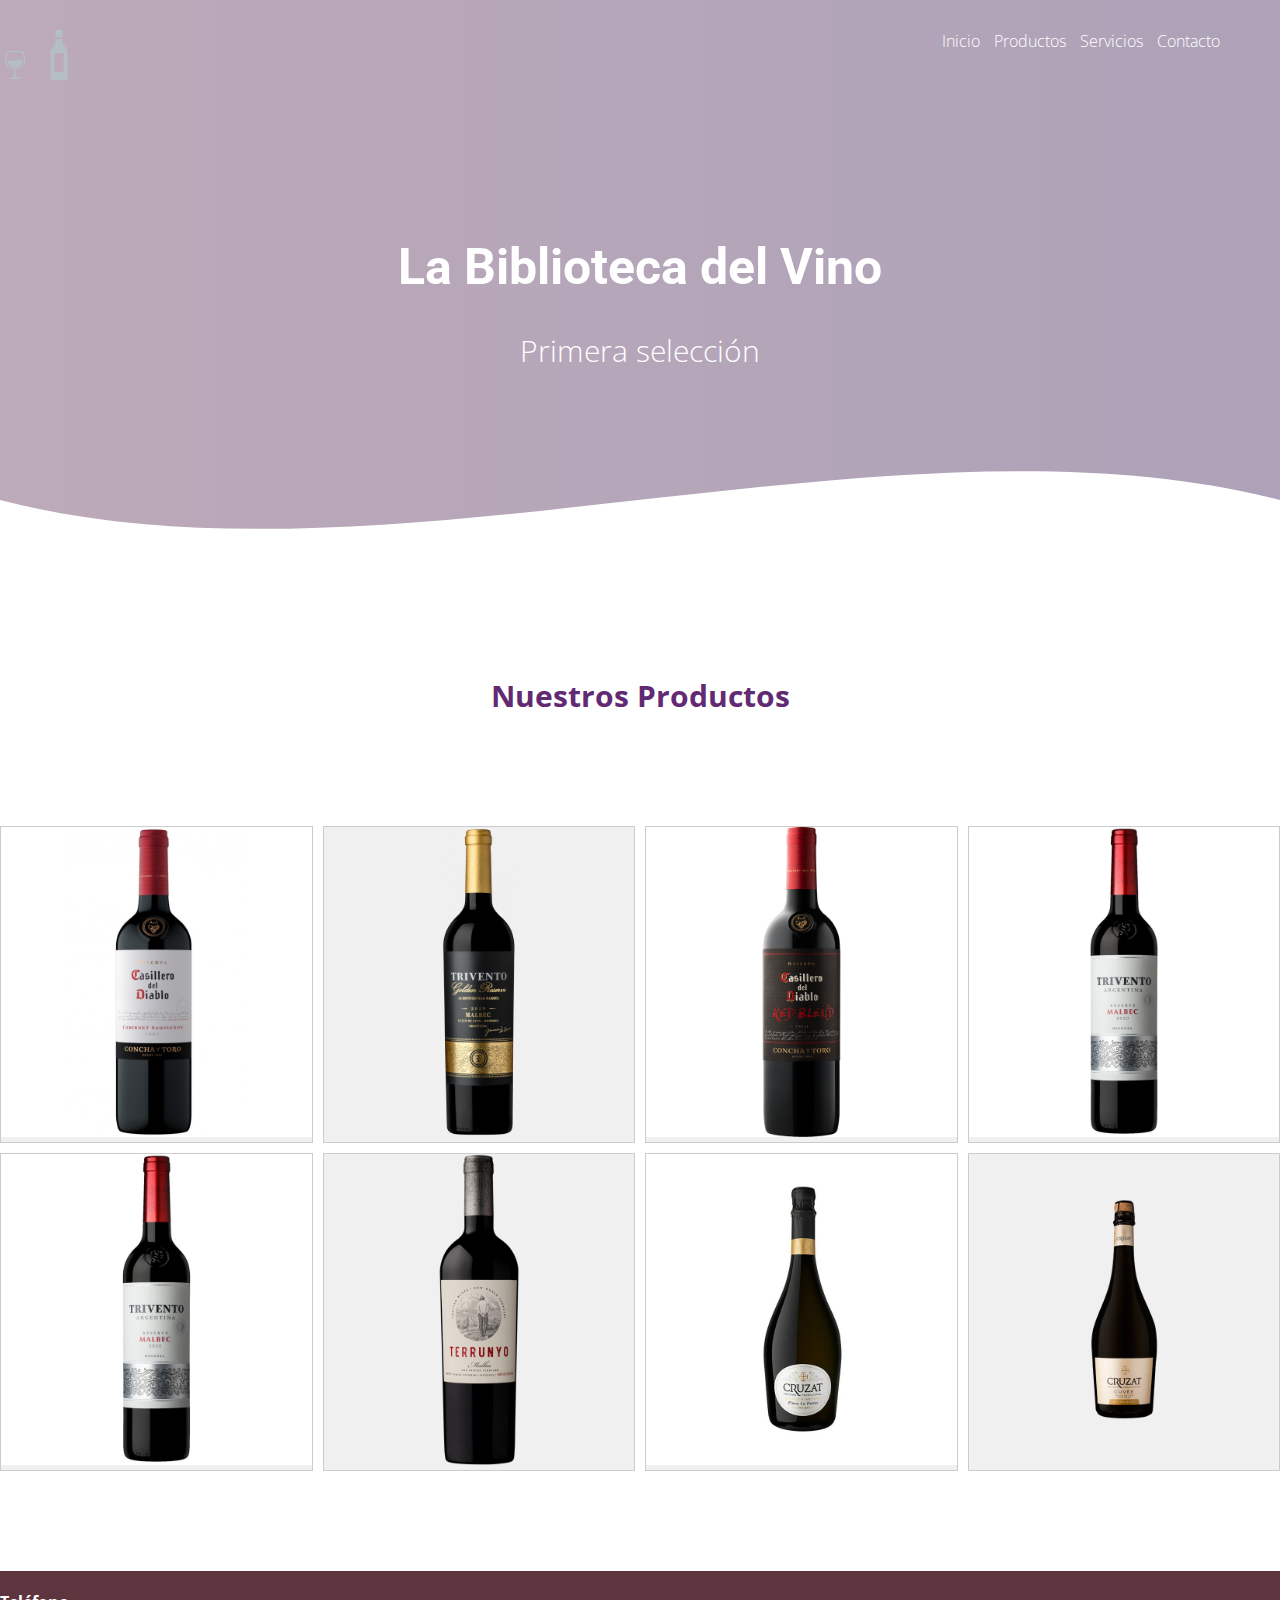
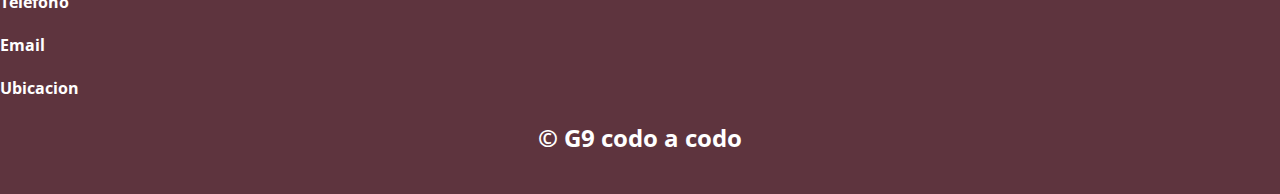
==== index.html @ 4d574cd7 "modificación rutas" ====
<!DOCTYPE html>
<html lang="es">
<head>
    <meta charset="UTF-8">
    <meta name="viewport" content="width=device-width, initial-scale=1.0">
    <title>La Biblioteca del Vino - Inicio</title>
    <link rel="icon" href="../static/img/icons8-shop-24.png" type="image/x-icon">
    <link rel="stylesheet" href="./static/css/style.css">
    <link rel="stylesheet" href="./static/css/home.css">
    <link href="https://fonts.googleapis.com/css?family=Open+Sans:400,600,300" rel="stylesheet" type="text/css">
    <meta http-equiv="X-UA-Compatible" content="IE=edge">
    <link rel="stylesheet" href="https://fonts.googleapis.com/css2?family=Roboto:wght@400;700&display=swap">
    <title>La Biblioteca del vino</title>
</head>
<body>
    <header>
        <nav class="navegacion">
            <a href="/index.html">Inicio</a>
            <a href="/index.html#nuestros-productos">Productos</a>
            <a href="./Templates/servicios.html">Servicios</a>
            <a href="./Templates/registro.html">Contacto</a>
            <div class="img-logo2">
                <a href="/index.html" style="text-decoration: none;">
                    <img src="./static/img/logo/wine-glass-svgrepo-com.svg" style="width: 30px;" alt="coupe_wine" id="coupe-wine">
                    <img src="./static/img/logo/bottle-wine-svgrepo-com.svg" style="width: 50px" alt="bottle_wine" id="bottle-wine">
                </a>
            </div>
        </nav>
        <section class="textos-header">
            <img src="./static/img/logo.png"  alt="" class="logo">
            <h1>La Biblioteca del Vino</h1>
            <h2>Primera selección</h2>
        </section>
        <div>

            <div class="wave" style="height: 150px; overflow: hidden;" >
                <svg viewBox="0 0 500 150" preserveAspectRatio="none" style="height: 100%; width: 100%;">
                    <path d="M0.00,49.98 C149.99,150.00 349.20,-49.98 500.00,49.98 L500.00,150.00 L0.00,150.00 Z" style="stroke: none; fill: rgb(255, 255, 255);"></path>
                </svg>
            </div>
        </div>
    </header>
  <main>
     <section id="nuestros-productos" class="destacados">
         <!-- Sección de Vinos Destacados -->
        <h2 class="titulo">Nuestros Productos</h2>
        <div class="contenedor-nuestros-productos">
            <section class="grilla">
                <div class="flexbox">
                    <div class="item-vino">
                        <a href="./Templates/contenido.html#vino-1"><img src="./static/img/casillero-del-diablo-cabernet-sauvignon-2018-botella-750-cc.jpg"
                            alt="Casillero del Diablo Cabernet Sauvignon 2018" title="Casillero del Diablo Cabernet Sauvignon 2018"></a>
                    </div>
                    <div class="item-vino">
                        <a href="./Templates/contenido.html#vino-2"><img src="./static/img/trivento-golden-reserve-malbec-2017-botella-750-cc.webp"
                            alt="Trivento Golden Reserve Malbec" title="Trivento Golden Reserve Malbec"></a>
                    </div>
                    <div class="item-vino">
                        <a href="./Templates/contenido.html#vino-3"><img src="./static/img/casillero-del-diablo-red-blend-red-blend-2021-botella-750-cc.webp"
                            alt="Casillero Del Diablo Red Blend Ensamblaje" title="Casillero Del Diablo Red Blend Ensamblaje"></a>
                    </div>
                    <div class="item-vino">
                        <a href="./Templates/contenido.html#vino-4"><img src="./static/img/trivento-reserve-malbec-2022-vino-trivento-951551.jpg"
                            alt="Trivento Reserve Malbec 2022" title="Trivento Reserve Malbec 2022"></a>
                    </div>
                    <div class="item-vino">
                        <a href="./Templates/contenido.html#vino-5"><img src="./static/img/trivento-reserve-malbec-2022-vino-trivento-951551.jpg"
                            alt="Casillero del Diablo Rosé 2022" title="Casillero del Diablo Rosé 2022"></a>
                    </div>
                    <div class="item-vino">
                        <a href="./Templates/contenido.html#vino-6"><img src="./static/img/terrunyo-Malbec-2017-botella-750-cc.jpg"
                            alt="Terrunyo Malbec 2017" title="Terrunyo Malbec 2017"></a>
                    </div>
                    <div class="item-vino">
                        <a href="./Templates/contenido.html#vino-7"><img src="./static/img/espumante-cruzat-finca-la-dama-extra-brut-750-cc.jpg"
                            alt="Espumante Cruzat Finca La Dama Single Vineyard Extra Brut"
                            title="Espumante Cruzat Finca La Dama Single Vineyard Extra Brut"></a>
                    </div>
                    <div class="item-vino">
                        <a href="./Templates/contenido.html#vino-8"><img src="./static/img/espumante-cruzat-cuvee-extra-brut-750-cc.jpg"
                            alt="Espumante Cruzat Cuvee Extra Brut" title="Espumante Cruzat Cuvee Extra Brut"></a>
                    </div>
                </div>
            </section>
        </div>
        <div>
    </section>   
</main>
<footer>
    <div class="contenedor-footer">
        <div class="contenedor-foo">
            <h4>Teléfono</h4>
        </div>
        <div class="contenedor-foo">
            <h4>Email</h4>
        </div>
        <div class="contenedor-foo">
            <h4>Ubicacion</h4>
        </div>
    </div>
    <h2 class="titulo-final">&copy; G9 codo a codo</h2>
</footer>

</body>
</html>
---- static/css/style.css ----
/* Estilos Globales */
@import url('https://fonts.googleapis.com/css2?family=Roboto:wght@400;700&display=swap');

/* Estilos adicionales aquí */

:root{
   --primary-color: #5e343e;
   --secondary-color: #5c4f58;
}

body {
   
   margin: 0;
   padding: 0;
   background-color: #ffffff; 
   color: #000000; 
   font-family: 'open sans';
}

header{
   width: 100%;
   height: 600px;
   background: #42275a;  /* fallback for old browsers */
   background: -webkit-linear-gradient(to right, #734b6d79, #42275a6e), url(../img/viñedo\ en\ alta\ calidad.jpg);  /* Chrome 10-25, Safari 5.1-6 */
   background: linear-gradient(to right, #734b6d79, #42275a6e), url(../img/viñedo\ en\ alta\ calidad.jpg);/* W3C, IE 10+/ Edge, Firefox 16+, Chrome 26+, Opera 12+, Safari 7+ */
   background-size: cover;
   background-attachment: fixed;
   position: relative;
}

.navegacion{
   text-align: right;
   padding: 30px 50px 0 0; 

}

.navegacion > a{
   color: #fff;
   font-weight: 300;
   text-decoration: none;
   margin-right: 10px;
}

.navegacion > a:hover{
   text-decoration: underline;
}

.wave{
   position: absolute;
   bottom: 0;
   width: 100%;
   
}


.logo {
      width: 300px; 
      position: relative;
      margin-right: 10px; 
  }

  header .textos-header{
   display: flex;
   height: 430px;
   width: 100%;
   align-items: center;
   justify-content: center;
   flex-direction: column;
   text-align: center;

  }

  .textos-header h1{
   font-size: 50px;
   color: #fff;   
  }

  .textos-header h2{
   font-size: 30px;
   font-weight: 100;
   color: #fff;
   margin-top: 1px;
   
  }

h1 {
   font-family: 'Roboto', sans-serif;
   /* Puedes ajustar el tamaño, el peso y otros estilos según sea necesario */
   font-size: 2em;
   font-weight: bold;
}

.contenedor {
   width: 80%;
   margin: auto;
   display: flex;
   align-items: center;
   padding: 60px 0;
   width: 90%;
   max-width: 1000px;
   overflow: hidden;

}

.titulo{
   color: #622a73;
   font-size: 30px;
   text-align: center;
   margin-bottom: 60px;

}
/******************************************/
/*****************************************/
header .img-logo1 {
   float: right;
}

header .img-logo2 {
   float: left;
}
#bottle-wine:hover {
   animation: rotation-bottle-wine 0.5s infinite
}
@keyframes rotation-bottle-wine {
   0% { transform: rotate(0deg);}
   50% { transform: rotate(-75deg);}
   100% { transform: rotate(0deg);}
}
#coupe-wine:hover {
   animation: rotation-coupe-wine 0.5s infinite
}
@keyframes rotation-coupe-wine {
   0% { transform: rotate(0deg);}
   50% { transform: rotate(15deg);}
   75% { transform: rotate(0deg);}
   100% { transform: rotate(-15deg);}
}
/* Estilos de la Página de Inicio */
.destacados {
   padding: 50px 0;
}

.grilla {
   padding: 50px 0;
}

.busqueda {
   padding: 20px 0;
   border: 5px solid color black;
}

/* Estilos página Contenido */



/* Estilos de la Página de Detalle del Vino Seleccionado - esta página la armé aparte y se llama búsqueda */
.detalle-vino {
   padding: 50px 0;
}

.detalle-vino h2 {
   text-align: left;
   margin-bottom: 30px;
}

.vino {
   display: flex;
   align-items: center;
}

.vino img {
   max-width: 300px;
   margin-right: 20px;
}

.informacion {
   flex: 1;
}

.informacion h3,h4 {
   margin-top: 0;
   text-align: left;
}

.informacion p {
   margin: 10px 0;
   text-align: left;
}

.vinos-grid {
   background-color:#5c4f58;
   height: 400px;
   display: grid;
   grid-template-columns: repeat(4, 2fr);
   grid-template-rows: 2fr;
   text-align: center;
   justify-content: center;
}

footer {
   background-color: #5e343e; /* Color: Burdeos */
   color: #fff;
   padding: 20px 0;
   text-align: center;
}
---- static/css/home.css ----
.flexbox {
   display: flex;
   flex-wrap: wrap;
   gap: 10px;
}

.item-vino {
   flex: 1 1 calc(25% - 10px);
   background-color: #f0f0f0;
   border: 1px solid #ccc;
   box-sizing: border-box;
   overflow: hidden;
}

.item-vino img {
   width: 100%;
   height: auto;
   object-fit: cover;
}


.position {
   position: absolute;
   top: 50%;
   left: 50%;
   transform: translate(-50%, -50%);
}

.slider {
   background-image: url(../img/casillero-del-diablo-red-blend-red-blend-2021-botella-750-cc.webp);
   background-size: cover;
   height: 250px;
   width: 50%;
   border-radius: 10px;
   animation: animate 10s infinite;
}

@keyframes animate {
   33% {
      background-image: url(../img/trivento-golden-reserve-malbec-2017-botella-750-cc.webp);
      background-size: cover;
   }

   66% {
      background-image: url(../img/espumante-cruzat-cuvee-extra-brut-750-cc.jpg);
      background-size: cover;
   }

   100% {
      background-image: url(../img/trivento-golden-reserve-malbec-2017-botella-750-cc.webp);
      background-size: cover;
   }
}
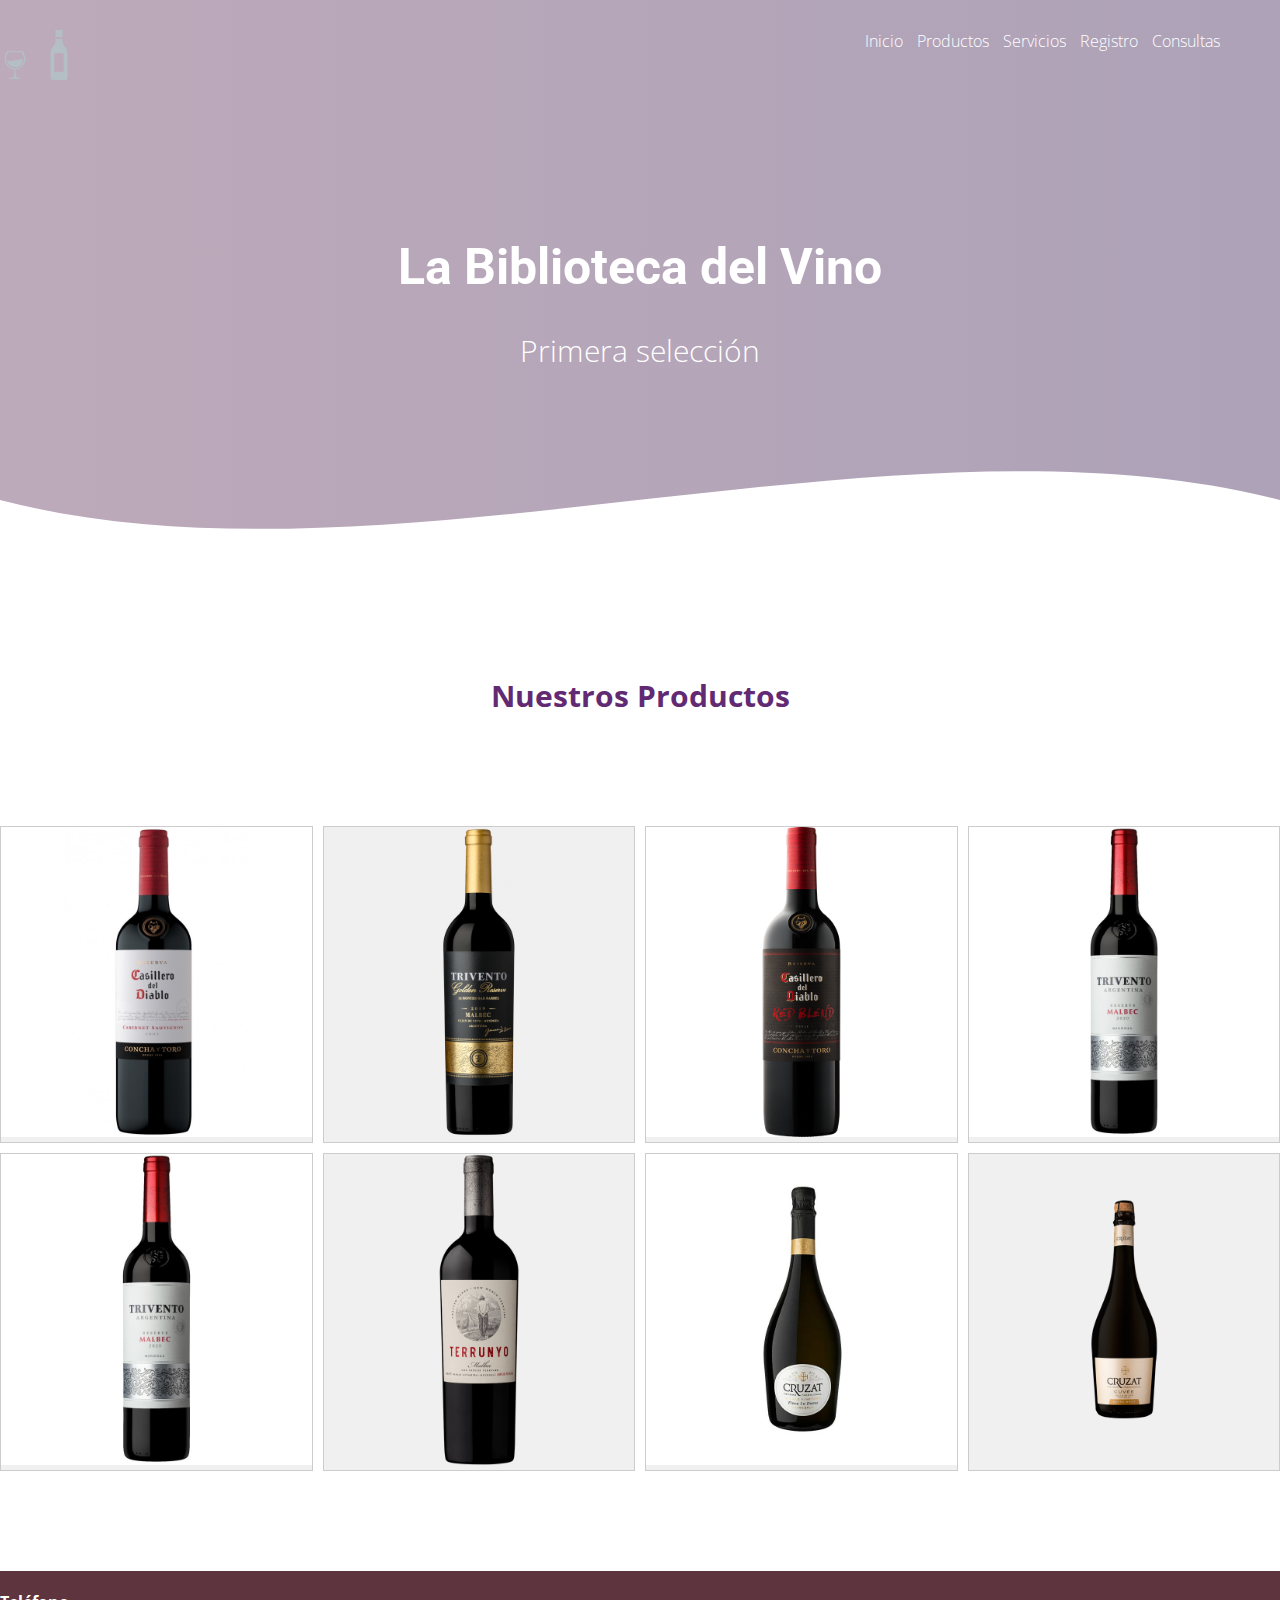
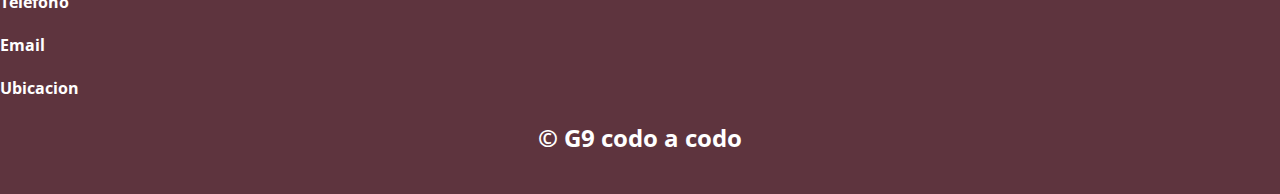
==== commit d8411fca: "Consulta" ====
--- a/index.html
+++ b/index.html
@@ -15,12 +15,14 @@
 <body>
     <header>
         <nav class="navegacion">
-            <a href="/index.html">Inicio</a>
-            <a href="/index.html#nuestros-productos">Productos</a>
+            <a href="./index.html">Inicio</a>
+            <a href="./index.html#nuestros-productos">Productos</a>
             <a href="./Templates/servicios.html">Servicios</a>
-            <a href="./Templates/registro.html">Contacto</a>
+            <a href="./Templates/registro.html">Registro</a>
+            <a href="./Templates/consultas.html">Consultas</a>
+
             <div class="img-logo2">
-                <a href="/index.html" style="text-decoration: none;">
+                <a href="./index.html" style="text-decoration: none;">
                     <img src="./static/img/logo/wine-glass-svgrepo-com.svg" style="width: 30px;" alt="coupe_wine" id="coupe-wine">
                     <img src="./static/img/logo/bottle-wine-svgrepo-com.svg" style="width: 50px" alt="bottle_wine" id="bottle-wine">
                 </a>
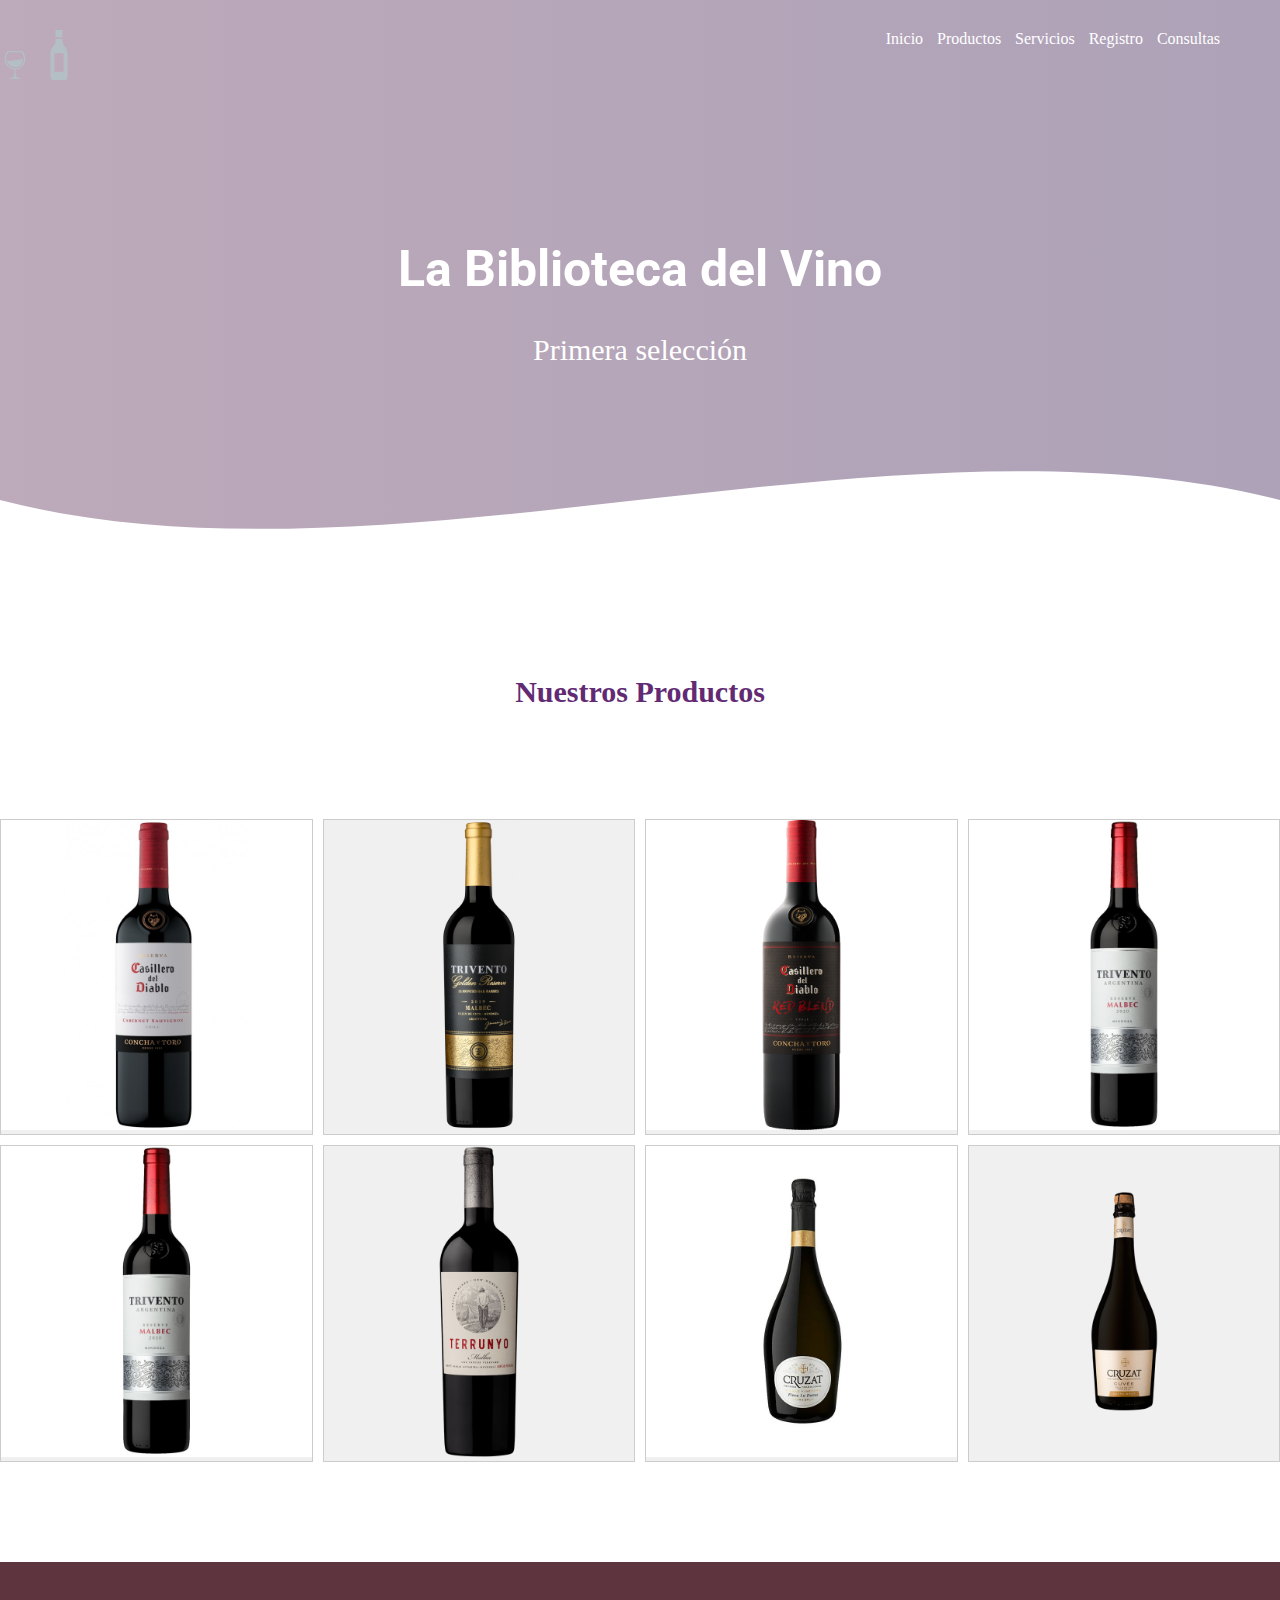
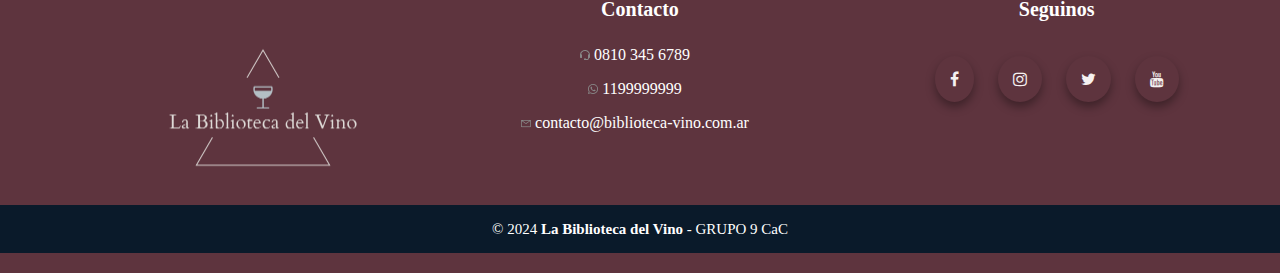
==== commit 031b90af: "Check Html footer" ====
--- a/index.html
+++ b/index.html
@@ -3,14 +3,13 @@
 <head>
     <meta charset="UTF-8">
     <meta name="viewport" content="width=device-width, initial-scale=1.0">
-    <title>La Biblioteca del Vino - Inicio</title>
-    <link rel="icon" href="../static/img/icons8-shop-24.png" type="image/x-icon">
+    <title>La Biblioteca del Vino</title>
+    <link rel="icon" href="./static/img/logo/wine-glass-svgrepo-com.svg" type="image/x-icon">
     <link rel="stylesheet" href="./static/css/style.css">
     <link rel="stylesheet" href="./static/css/home.css">
-    <link href="https://fonts.googleapis.com/css?family=Open+Sans:400,600,300" rel="stylesheet" type="text/css">
+   <!-- <link href="https://fonts.googleapis.com/css?family=Open+Sans:400,600,300" rel="stylesheet" type="text/css"> -->
+    <link href="https://cdnjs.cloudflare.com/ajax/libs/font-awesome/4.7.0/css/font-awesome.min.css" rel="stylesheet" type="text/css">
     <meta http-equiv="X-UA-Compatible" content="IE=edge">
-    <link rel="stylesheet" href="https://fonts.googleapis.com/css2?family=Roboto:wght@400;700&display=swap">
-    <title>La Biblioteca del vino</title>
 </head>
 <body>
     <header>
@@ -29,7 +28,6 @@
             </div>
         </nav>
         <section class="textos-header">
-            <img src="./static/img/logo.png"  alt="" class="logo">
             <h1>La Biblioteca del Vino</h1>
             <h2>Primera selección</h2>
         </section>
@@ -42,66 +40,79 @@
             </div>
         </div>
     </header>
-  <main>
-     <section id="nuestros-productos" class="destacados">
+    <main>
+        <section id="nuestros-productos" class="destacados">
          <!-- Sección de Vinos Destacados -->
-        <h2 class="titulo">Nuestros Productos</h2>
-        <div class="contenedor-nuestros-productos">
-            <section class="grilla">
-                <div class="flexbox">
-                    <div class="item-vino">
-                        <a href="./Templates/contenido.html#vino-1"><img src="./static/img/casillero-del-diablo-cabernet-sauvignon-2018-botella-750-cc.jpg"
-                            alt="Casillero del Diablo Cabernet Sauvignon 2018" title="Casillero del Diablo Cabernet Sauvignon 2018"></a>
-                    </div>
-                    <div class="item-vino">
-                        <a href="./Templates/contenido.html#vino-2"><img src="./static/img/trivento-golden-reserve-malbec-2017-botella-750-cc.webp"
-                            alt="Trivento Golden Reserve Malbec" title="Trivento Golden Reserve Malbec"></a>
-                    </div>
-                    <div class="item-vino">
-                        <a href="./Templates/contenido.html#vino-3"><img src="./static/img/casillero-del-diablo-red-blend-red-blend-2021-botella-750-cc.webp"
-                            alt="Casillero Del Diablo Red Blend Ensamblaje" title="Casillero Del Diablo Red Blend Ensamblaje"></a>
-                    </div>
-                    <div class="item-vino">
-                        <a href="./Templates/contenido.html#vino-4"><img src="./static/img/trivento-reserve-malbec-2022-vino-trivento-951551.jpg"
-                            alt="Trivento Reserve Malbec 2022" title="Trivento Reserve Malbec 2022"></a>
-                    </div>
-                    <div class="item-vino">
-                        <a href="./Templates/contenido.html#vino-5"><img src="./static/img/trivento-reserve-malbec-2022-vino-trivento-951551.jpg"
-                            alt="Casillero del Diablo Rosé 2022" title="Casillero del Diablo Rosé 2022"></a>
-                    </div>
-                    <div class="item-vino">
-                        <a href="./Templates/contenido.html#vino-6"><img src="./static/img/terrunyo-Malbec-2017-botella-750-cc.jpg"
-                            alt="Terrunyo Malbec 2017" title="Terrunyo Malbec 2017"></a>
-                    </div>
-                    <div class="item-vino">
-                        <a href="./Templates/contenido.html#vino-7"><img src="./static/img/espumante-cruzat-finca-la-dama-extra-brut-750-cc.jpg"
-                            alt="Espumante Cruzat Finca La Dama Single Vineyard Extra Brut"
-                            title="Espumante Cruzat Finca La Dama Single Vineyard Extra Brut"></a>
-                    </div>
-                    <div class="item-vino">
-                        <a href="./Templates/contenido.html#vino-8"><img src="./static/img/espumante-cruzat-cuvee-extra-brut-750-cc.jpg"
-                            alt="Espumante Cruzat Cuvee Extra Brut" title="Espumante Cruzat Cuvee Extra Brut"></a>
+            <h2 class="titulo">Nuestros Productos</h2>
+            <div class="contenedor-nuestros-productos">
+                <div class="grilla">
+                    <div class="flexbox">
+                        <div class="item-vino">
+                            <a href="./Templates/contenido.html#vino-1"><img src="./static/img/casillero-del-diablo-cabernet-sauvignon-2018-botella-750-cc.jpg"
+                                alt="Casillero del Diablo Cabernet Sauvignon 2018" title="Casillero del Diablo Cabernet Sauvignon 2018"></a>
+                        </div>
+                        <div class="item-vino">
+                            <a href="./Templates/contenido.html#vino-2"><img src="./static/img/trivento-golden-reserve-malbec-2017-botella-750-cc.webp"
+                                alt="Trivento Golden Reserve Malbec" title="Trivento Golden Reserve Malbec"></a>
+                        </div>
+                        <div class="item-vino">
+                            <a href="./Templates/contenido.html#vino-3"><img src="./static/img/casillero-del-diablo-red-blend-red-blend-2021-botella-750-cc.webp"
+                                alt="Casillero Del Diablo Red Blend Ensamblaje" title="Casillero Del Diablo Red Blend Ensamblaje"></a>
+                        </div>
+                        <div class="item-vino">
+                            <a href="./Templates/contenido.html#vino-4"><img src="./static/img/trivento-reserve-malbec-2022-vino-trivento-951551.jpg"
+                                alt="Trivento Reserve Malbec 2022" title="Trivento Reserve Malbec 2022"></a>
+                        </div>
+                        <div class="item-vino">
+                            <a href="./Templates/contenido.html#vino-5"><img src="./static/img/trivento-reserve-malbec-2022-vino-trivento-951551.jpg"
+                                alt="Casillero del Diablo Rosé 2022" title="Casillero del Diablo Rosé 2022"></a>
+                        </div>
+                        <div class="item-vino">
+                            <a href="./Templates/contenido.html#vino-6"><img src="./static/img/terrunyo-Malbec-2017-botella-750-cc.jpg"
+                                alt="Terrunyo Malbec 2017" title="Terrunyo Malbec 2017"></a>
+                        </div>
+                        <div class="item-vino">
+                            <a href="./Templates/contenido.html#vino-7"><img src="./static/img/espumante-cruzat-finca-la-dama-extra-brut-750-cc.jpg"
+                                alt="Espumante Cruzat Finca La Dama Single Vineyard Extra Brut"
+                                title="Espumante Cruzat Finca La Dama Single Vineyard Extra Brut"></a>
+                        </div>
+                        <div class="item-vino">
+                            <a href="./Templates/contenido.html#vino-8"><img src="./static/img/espumante-cruzat-cuvee-extra-brut-750-cc.jpg"
+                                alt="Espumante Cruzat Cuvee Extra Brut" title="Espumante Cruzat Cuvee Extra Brut"></a>
+                        </div>
                     </div>
                 </div>
-            </section>
+            </div>
+        </section>   
+    </main>
+    <footer class="pie-pagina">
+        <div class="grupo-1">
+            <div class="box">
+                <figure>
+                    <a href="#">
+                        <img src="static/img/logo/la-biblioteca-del-vino-high-resolution-logo.png" alt="Logo de Biblioteca del vino">
+                    </a>
+                </figure> 
+            </div>
+            <div class="box">
+                <h2>Contacto</h2>
+                <p><a href="tel:08103455577"><img src="static/img/footer-head.png?v=637944336078100000" alt=""><span> 0810 345 6789</span></a></p>
+                <p><a id="whatsapphdr" href="https://api.whatsapp.com/send?phone=5491199999999" target="_blank" data-content="https://api.whatsapp.com/send?phone=5491199999999"><img src="static/img/footer-wsp.png?v=637944336085770000" alt=""><span> 1199999999</span></a></p>
+                <p><a href="mailto:contacto@biblioteca-vino.com.ar"><img src="static/img/footer-carta.png?v=637944336074330000" alt=""><span> contacto@biblioteca-vino.com.ar</span></a></p>
+
+            </div>
+            <div class="box">
+                <h2>Seguinos</h2>
+                    <a href="http://www.facebook.com" target="_blank"><i class="fa fa-facebook"></i></a>
+                    <a href="http://www.instagram.com" target="_blank"><i class="fa fa-instagram"></i></a>
+                    <a href="http://twitter.com" target="_blank"><i class="fa fa-twitter"></i></a>
+                    <a href="http://youtube.com" target="_blank"><i class="fa fa-youtube"></i></a>
+            </div>
         </div>
-        <div>
-    </section>   
-</main>
-<footer>
-    <div class="contenedor-footer">
-        <div class="contenedor-foo">
-            <h4>Teléfono</h4>
+        <div class="grupo-2">
+            <small>&copy; 2024 <b>La Biblioteca del Vino</b> - GRUPO 9 CaC</small>
         </div>
-        <div class="contenedor-foo">
-            <h4>Email</h4>
-        </div>
-        <div class="contenedor-foo">
-            <h4>Ubicacion</h4>
-        </div>
-    </div>
-    <h2 class="titulo-final">&copy; G9 codo a codo</h2>
-</footer>
+    </footer>
 
 </body>
 </html>--- a/static/css/style.css
+++ b/static/css/style.css
@@ -1,6 +1,6 @@
 /* Estilos Globales */
 @import url('https://fonts.googleapis.com/css2?family=Roboto:wght@400;700&display=swap');
-
+@import url('https://cdnjs.cloudflare.com/ajax/libs/font-awesome/4.7.0/css/font-awesome.min.css');
 /* Estilos adicionales aquí */
 
 :root{
@@ -200,8 +200,131 @@
 footer {
    background-color: #5e343e; /* Color: Burdeos */
    color: #fff;
-   padding: 20px 0;
-   text-align: center;
-}
-
-
+   padding: 20px 0px;
+   text-align: center;
+}
+
+
+/* footer */
+@import url('https://cdnjs.cloudflare.com/ajax/libs/font-awesome/4.7.0/css/font-awesome.min.css');
+/* *{
+    margin: 0;
+    padding: 0;
+    box-sizing: border-box;
+    font-family: 'Open Sans', sans-serif;
+} */
+/*:::::Pie de Pagina*/
+.pie-pagina{
+    width: 100%;
+    background-color: #5e343e;
+}
+.pie-pagina .grupo-1{
+    width: 100%;
+    max-width: 1200px;
+    margin: auto;
+    display:grid;
+    grid-template-columns: repeat(3, 1fr);
+    grid-gap:50px;
+}
+.pie-pagina .grupo-1 .box figure{
+    width: 100%;
+    height: 100%;
+    display: flex;
+    justify-content: center;
+    align-items: center;
+}
+.pie-pagina .grupo-1 .box figure img{
+    width: 250px;
+}
+.pie-pagina .grupo-1 .box h2{
+    color: #fff;
+    margin-bottom: 25px;
+    font-size: 20px;
+}
+.pie-pagina .grupo-1 .box p{
+    color: #fff;
+    margin-bottom: 10px;
+}
+
+.box p > a{
+   color: #fff;
+   font-weight: 300;
+   text-decoration: none;
+   margin-right: 10px;
+}
+
+.box p > a:hover{
+   text-decoration: underline;
+}
+/*
+.pie-pagina .grupo-1 .red-social a{
+    display: inline-block;
+    text-decoration: none;
+    width: 45px;
+    height: 45px;
+    line-height: 45px;
+    color: #fff;
+    margin-right: 10px;
+    background-color: #0d2033;
+    text-align: center;
+    transition: all 300ms ease;
+}
+.pie-pagina .grupo-1 .red-social a:hover{
+    color: aqua;
+}*/
+.pie-pagina .grupo-2{
+    background-color: #0a1a2a;
+    padding: 15px 10px;
+    text-align: center;
+    color: #fff;
+}
+.pie-pagina .grupo-2 small{
+    font-size: 15px;
+}
+
+i{
+   text-align: center;
+   font-size: 25px;
+   color: #f5f1f1;
+   margin: 10px;
+   border-radius: 50%;
+   padding: 15px;
+   box-shadow: 0px 5px 10px rgb(0, 0, 0, .35);
+   transition: .3s ease;
+}
+
+.fa-youtube:hover {
+   background-color: red;
+   color: #ffffff;
+   box-shadow: 0 0 15px red,
+               0 0 45px red,
+               0 0 75px red,
+               0 0 115 red;
+}
+
+.fa-twitter:hover {
+   background-color: #1DA1F2;
+   color: #ffffff;
+   box-shadow: 0 0 15px #1DA1F2,
+               0 0 45px #1DA1F2,
+               0 0 75px #1DA1F2,
+               0 0 115 #1DA1F2;
+}
+
+.fa-instagram:hover {
+   background-color: #FF3E00;
+   color: #ffffff;
+   box-shadow: 0 0 15px #FF3E00,
+               0 0 45px #FF3E00,
+               0 0 75px #FF3E00,
+               0 0 115 #FF3E00;
+}
+
+.fa-facebook:hover {
+   background-color: #0575bb;
+   color: #ffffff;
+   box-shadow: 0 0 15px #0575bb,
+               0 0 45px #0575bb,
+               0 0 75px #0575bb,
+               0 0 115 #0575bb;
+}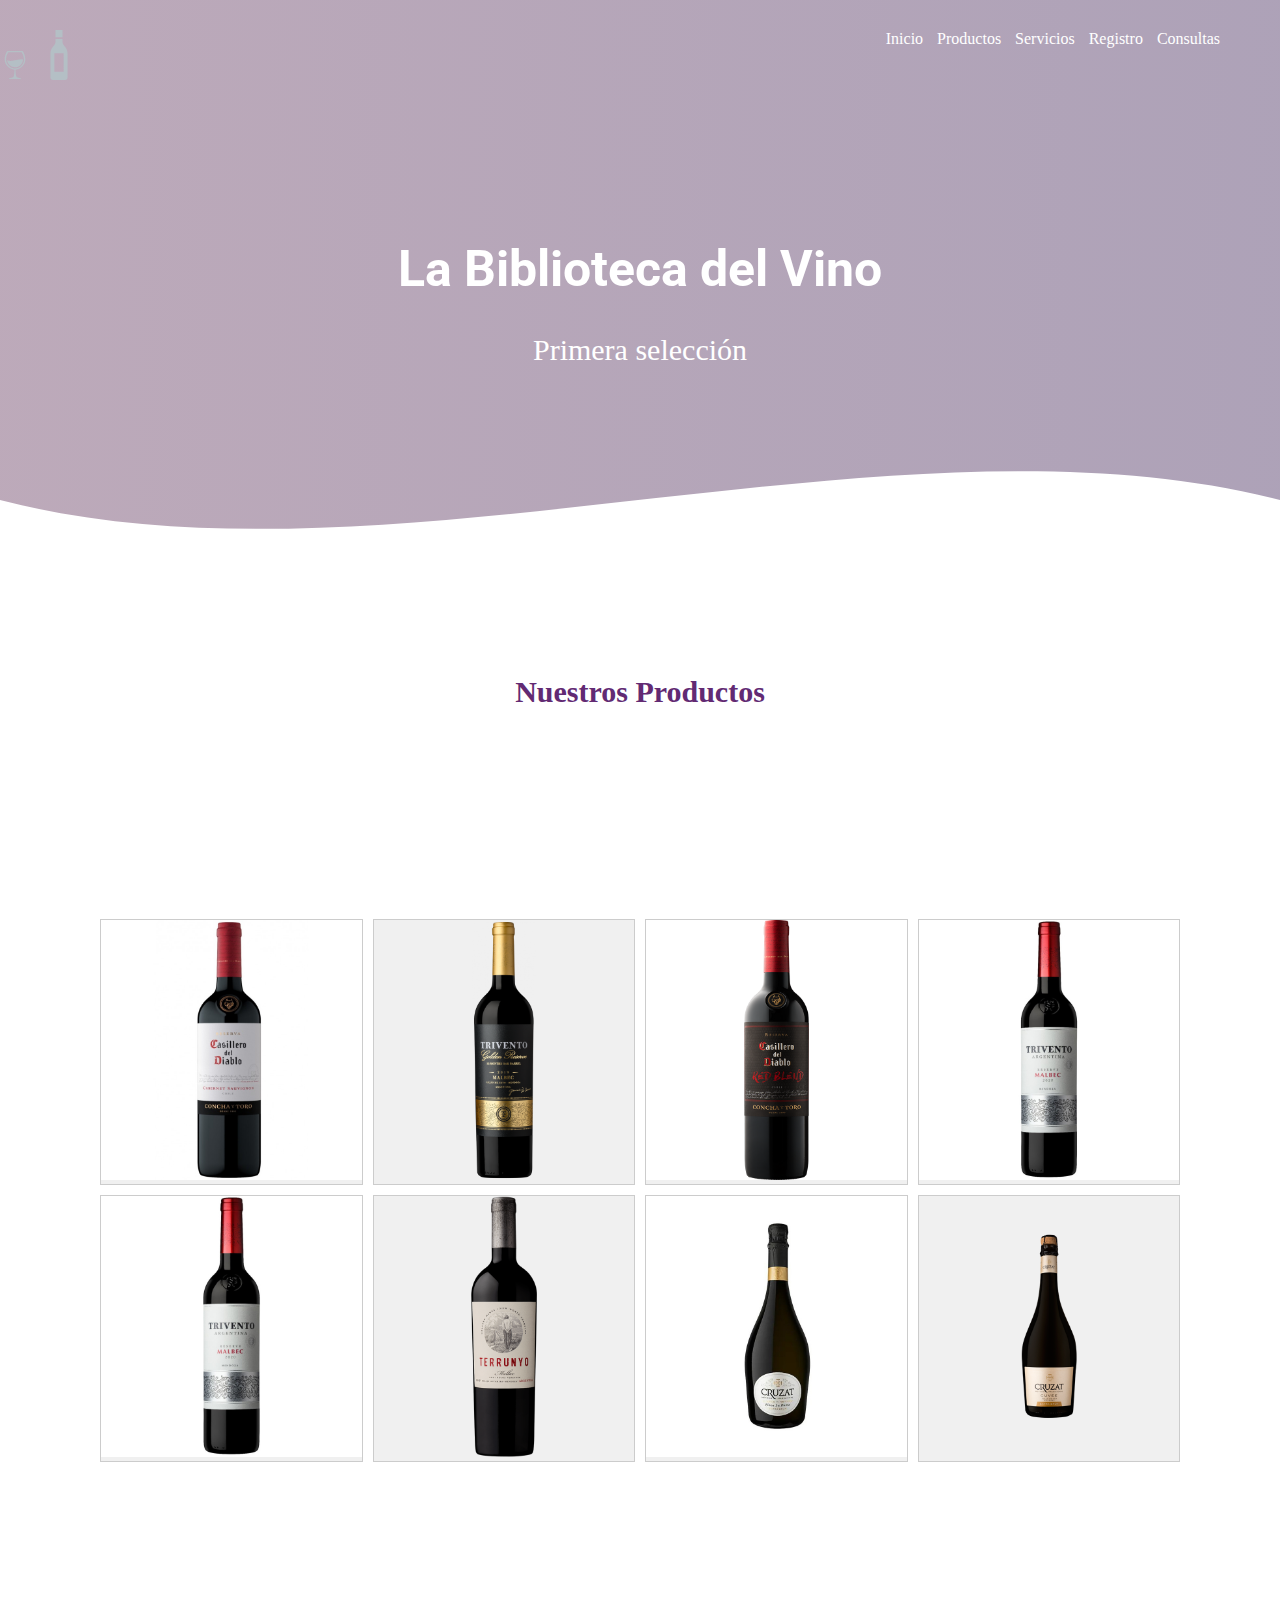
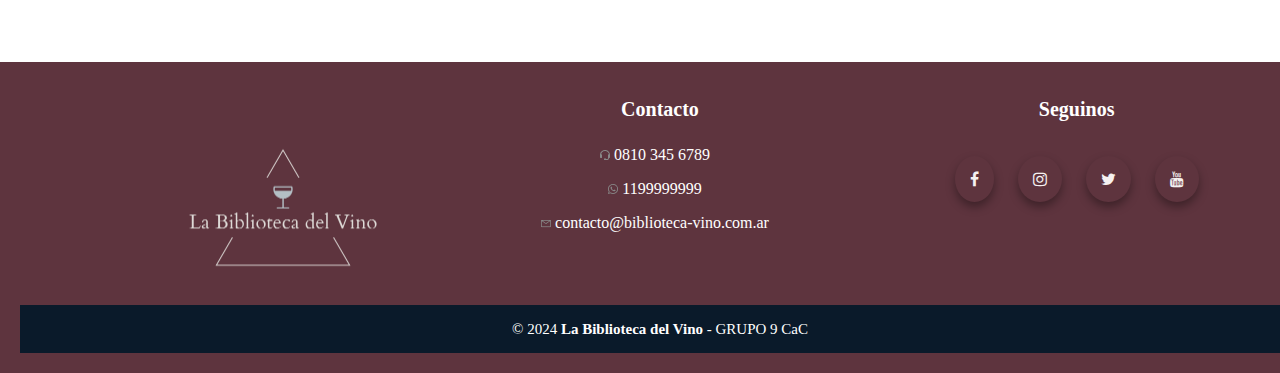
==== commit b92f8df8: "footer arreglado" ====
--- a/index.html
+++ b/index.html
@@ -4,7 +4,7 @@
     <meta charset="UTF-8">
     <meta name="viewport" content="width=device-width, initial-scale=1.0">
     <title>La Biblioteca del Vino</title>
-    <link rel="icon" href="./static/img/logo/wine-glass-svgrepo-com.svg" type="image/x-icon">
+    <link rel="favicon" href="./static/img/logo/wine-glass-svgrepo-com.svg" type="image/x-icon">
     <link rel="stylesheet" href="./static/css/style.css">
     <link rel="stylesheet" href="./static/css/home.css">
    <!-- <link href="https://fonts.googleapis.com/css?family=Open+Sans:400,600,300" rel="stylesheet" type="text/css"> -->
--- a/static/css/style.css
+++ b/static/css/style.css
@@ -101,7 +101,9 @@
    overflow: hidden;
 
 }
-
+.container{
+   margin: 100px;
+}
 .titulo{
    color: #622a73;
    font-size: 30px;
@@ -200,7 +202,7 @@
 footer {
    background-color: #5e343e; /* Color: Burdeos */
    color: #fff;
-   padding: 20px 0px;
+   padding: 20px 20px;
    text-align: center;
 }
 
--- a/static/css/home.css
+++ b/static/css/home.css
@@ -2,6 +2,7 @@
    display: flex;
    flex-wrap: wrap;
    gap: 10px;
+   margin: 100px;
 }
 
 .item-vino {
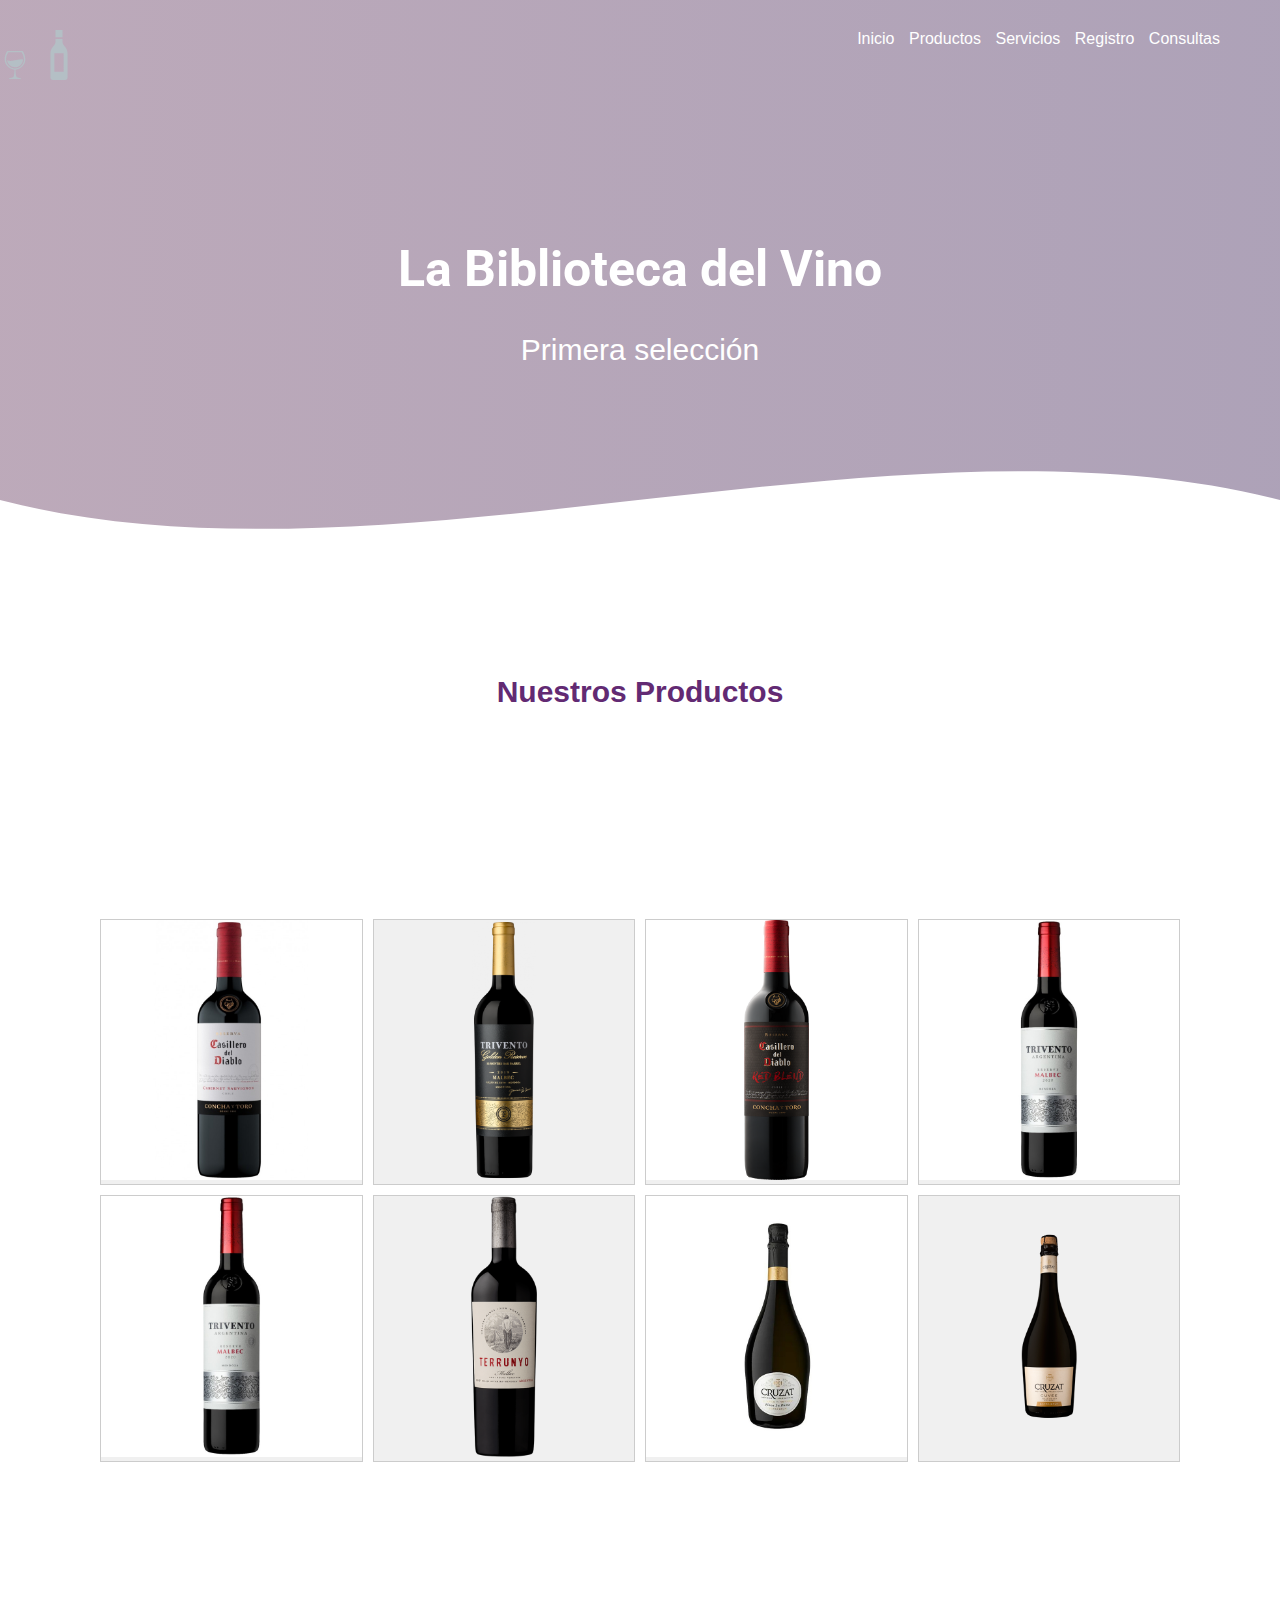
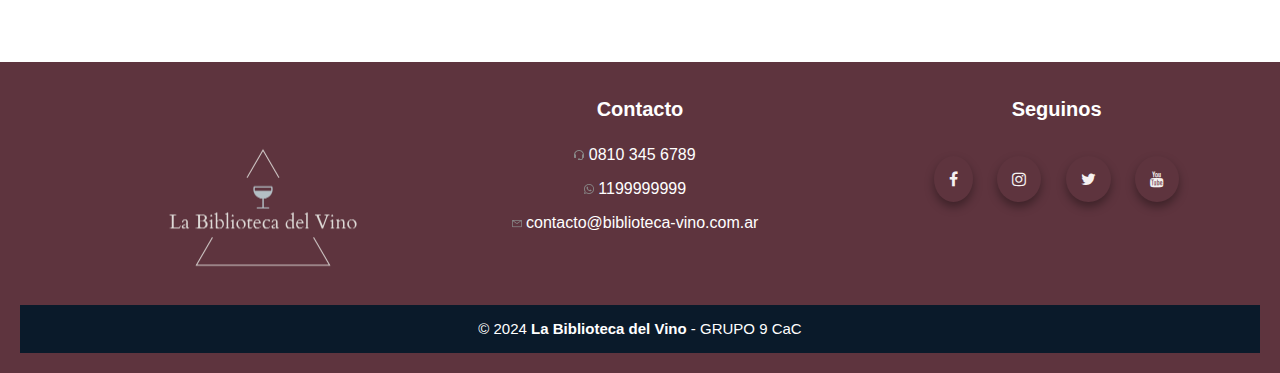
==== commit de24bdab: "index.html" ====
--- a/index.html
+++ b/index.html
@@ -4,7 +4,7 @@
     <meta charset="UTF-8">
     <meta name="viewport" content="width=device-width, initial-scale=1.0">
     <title>La Biblioteca del Vino</title>
-    <link rel="favicon" href="./static/img/logo/wine-glass-svgrepo-com.svg" type="image/x-icon">
+    <link rel="icon" href="./static/img/logo/wine-glass-svgrepo-com.svg" type="image/x-icon">
     <link rel="stylesheet" href="./static/css/style.css">
     <link rel="stylesheet" href="./static/css/home.css">
    <!-- <link href="https://fonts.googleapis.com/css?family=Open+Sans:400,600,300" rel="stylesheet" type="text/css"> -->
@@ -115,4 +115,4 @@
     </footer>
 
 </body>
-</html>+</html>
--- a/static/css/style.css
+++ b/static/css/style.css
@@ -14,7 +14,7 @@
    padding: 0;
    background-color: #ffffff; 
    color: #000000; 
-   font-family: 'open sans';
+   font-family: sans-serif;
 }
 
 header{
@@ -188,7 +188,6 @@
    margin: 10px 0;
    text-align: left;
 }
-
 .vinos-grid {
    background-color:#5c4f58;
    height: 400px;
@@ -329,4 +328,122 @@
                0 0 45px #0575bb,
                0 0 75px #0575bb,
                0 0 115 #0575bb;
+}
+.pie-pagina {
+   width: auto;
+}
+/* notebooks */
+@media screen and (max-width:1920px) {
+
+}   
+
+/* celulares */
+@media screen and (max-width: 767px){
+   header {
+      position: relative;
+      height: auto;
+      width: auto;
+      background-attachment: scroll;
+   }
+   header .img-logo2 {
+      position: absolute;
+      padding: 10px 0;
+      top: 0;
+      left: 0;
+   }
+   .navegacion {
+      text-align: right;
+      padding: 10px;
+   }
+   .navegacion > a {
+      display: block;
+      margin: 10px 0;
+   }
+   .textos-header {
+      height: auto;
+      padding: 20px;
+   }
+   .textos-header h1 {
+      font-size: 30px;
+   }
+   .textos-header h2 {
+      font-size: 20px;
+   }
+   .contenedor {
+      width: 100%;
+      padding: 20px 0;
+      flex-direction: column;
+   }
+   .container {
+      margin: 20px;
+   }
+   .pie-pagina .grupo-1 {
+      grid-template-columns: 1fr;
+   }
+   .pie-pagina .grupo-1 .box figure img {
+      width: 150px;
+      text-align: center;
+   }
+   figure {
+      margin: 0;
+      padding: 0;
+      text-align: center;
+   }
+   
+  
+}
+
+/* tablets */
+@media screen and (min-width: 768px) and (max-width: 1023px){
+   header {
+      position: relative;
+      height: auto;
+      width: auto;
+      background-attachment: scroll;
+   }
+   header .img-logo2 {
+      position: absolute;
+      padding: 10px 0;
+      top: 0;
+      left: 0;
+   }
+   .navegacion {
+      text-align: right;
+      padding: 10px;
+   }
+   .navegacion > a {
+      display: block;
+      margin: 10px 0;
+   }
+   .textos-header {
+      height: auto;
+      padding: 20px;
+   }
+   .textos-header h1 {
+      font-size: 30px;
+   }
+   .textos-header h2 {
+      font-size: 20px;
+   }
+   .contenedor {
+      width: 100%;
+      padding: 20px 0;
+      flex-direction: column;
+   }
+   .container {
+      margin: 20px;
+   }
+   .pie-pagina .grupo-1 {
+      grid-template-columns: 1fr;
+   }
+   .pie-pagina .grupo-1 .box figure img {
+      width: 150px;
+      text-align: center;
+   }
+   figure {
+      margin: 0;
+      padding: 0;
+      text-align: center;
+   }
+   
 }--- a/static/css/home.css
+++ b/static/css/home.css
@@ -51,4 +51,25 @@
       background-image: url(../img/trivento-golden-reserve-malbec-2017-botella-750-cc.webp);
       background-size: cover;
    }
-}+}
+/* celulares */
+@media screen and (max-width: 767px){
+   .flexbox {
+      display: grid;
+      grid-template-columns: 1fr;
+      gap: 10px;
+      
+   }
+}
+
+/* tablets */
+@media screen and (min-width: 768px) and (max-width: 1023px){
+   .flexbox {
+      display: grid;
+      grid-template-columns: repeat(2,1fr);
+      gap: 10px;
+      
+   }
+}
+
+
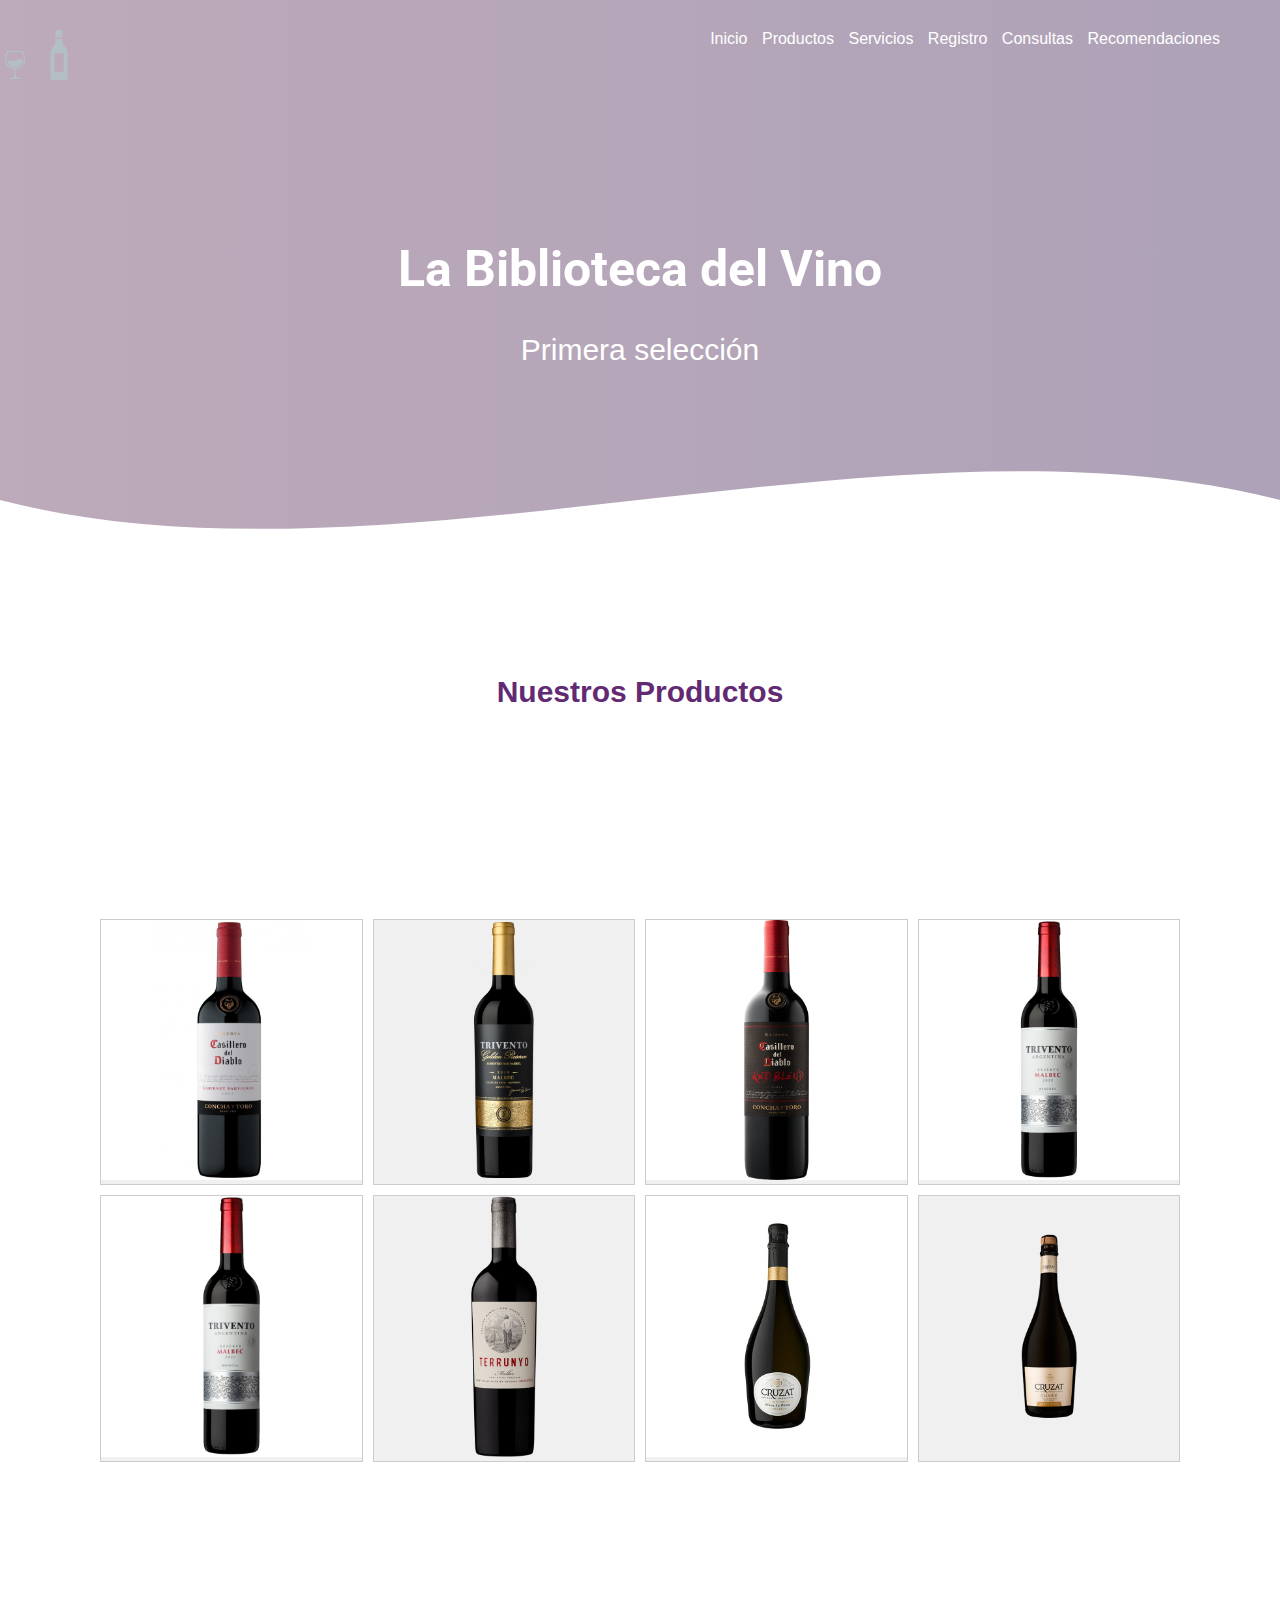
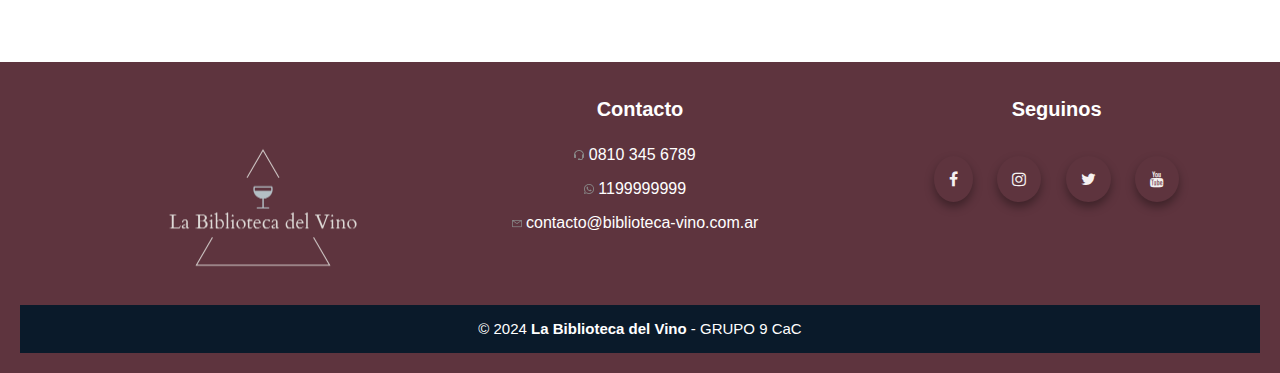
==== commit 7dbfd43c: "agregué recomendaciones" ====
--- a/index.html
+++ b/index.html
@@ -19,6 +19,7 @@
             <a href="./Templates/servicios.html">Servicios</a>
             <a href="./Templates/registro.html">Registro</a>
             <a href="./Templates/consultas.html">Consultas</a>
+            <a href="./Templates/recomendaciones.html">Recomendaciones</a>
 
             <div class="img-logo2">
                 <a href="./index.html" style="text-decoration: none;">
